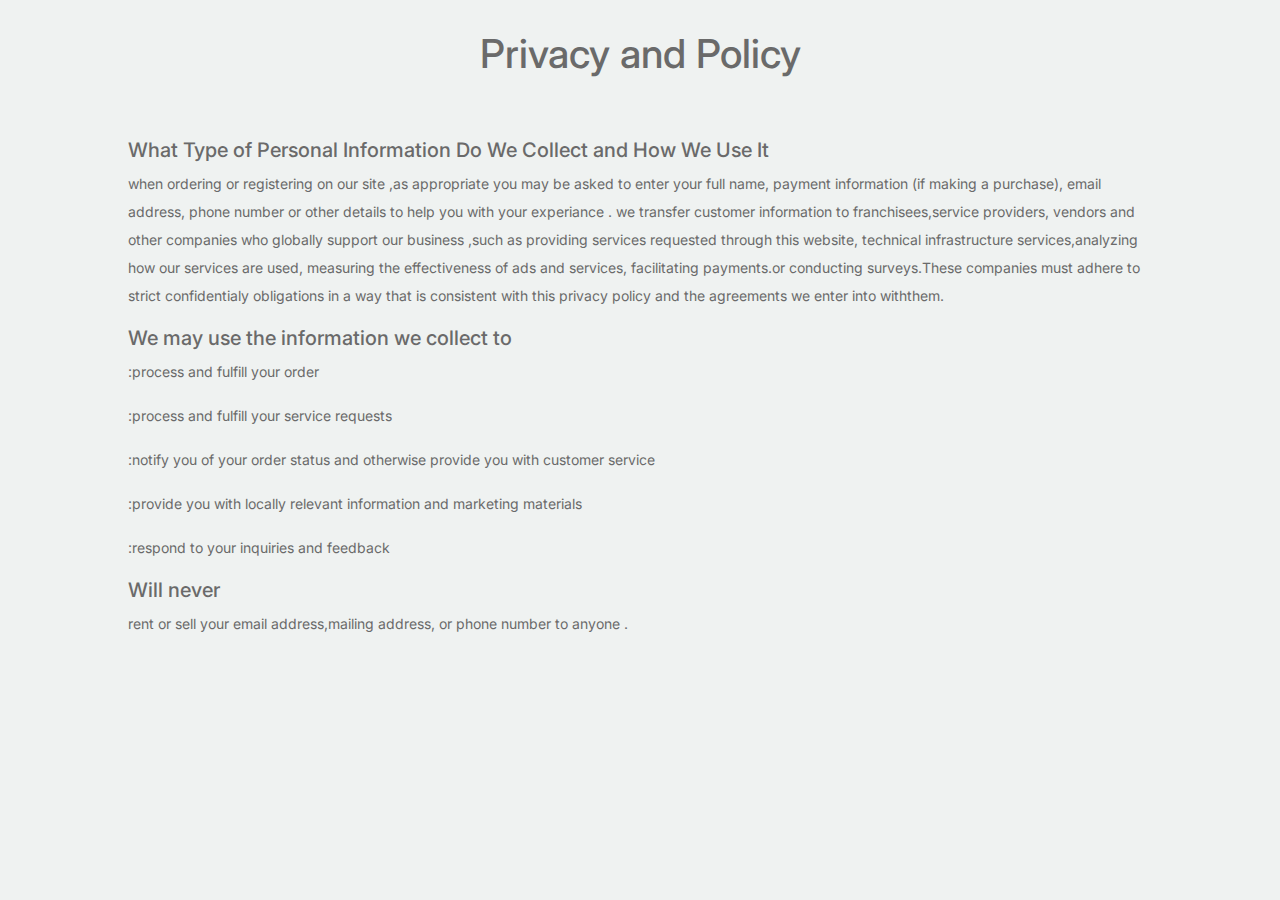
==== privacy.html @ 63040874 "Add files via upload" ====
<!-- /*
* Bootstrap 5
* Template Name: Furni
* Template Author: Untree.co
* Template URI: https://untree.co/
* License: https://creativecommons.org/licenses/by/3.0/
*/ -->
<!doctype html>
<html lang="en">
<head>
  <meta charset="utf-8">
  <meta name="viewport" content="width=device-width, initial-scale=1, shrink-to-fit=no">
  <meta name="author" content="Untree.co">
  <!-- <link rel="shortcut icon" > -->

  <meta name="description" content="" />
  <meta name="keywords" content="bootstrap, bootstrap4" />

		<!-- Bootstrap CSS -->
		<link href="css/bootstrap.min.css" rel="stylesheet">
		<link href="https://cdnjs.cloudflare.com/ajax/libs/font-awesome/6.0.0-beta3/css/all.min.css" rel="stylesheet">
		<link href="css/tiny-slider.css" rel="stylesheet">
		<link href="css/style.css" rel="stylesheet">
		<title>Archie Appliance Repair </title>
	</head>

	<body style="display: flex; flex-direction: column; justify-content: center; align-items: center;">

		<!-- Fixed section start -->

        <div style="width: 80%; ">
            <h1 style="text-align: center; margin: 30px 0 60px 0;">Privacy and Policy</h1>
        
            <div style="display: flexbox; flex-direction: column; justify-content: center; align-items: center;">
                <h5>What Type of Personal Information Do We Collect and How We Use It</h5>
                <p> when ordering or registering on our site ,as appropriate you may be asked to enter your full name, payment information (if making a purchase), email address, phone number or other details to help you with your experiance .
                    we transfer customer information to franchisees,service providers, vendors and other companies who globally support our business ,such as providing services requested through this website, technical infrastructure services,analyzing how our services are used, measuring the effectiveness of ads and services, facilitating payments.or conducting surveys.These companies must adhere to strict confidentialy obligations in a way that is consistent with this privacy policy and the agreements we enter into withthem.</p>
        
                <h5>We may use the information we collect to</h5>  
                <p>:process and fulfill your order </p>  
                <p>:process and fulfill your service requests</p>
                <p>:notify you of your order status and otherwise provide you with customer service</p>
                <p>:provide you with locally relevant information and marketing materials</p>
                <p>:respond to your inquiries and feedback </p>

                <h5>Will never </h5>
                <P>rent or sell your email address,mailing address, or phone number to anyone .</P>
           
                </div>
        </div>



		<script src="js/bootstrap.bundle.min.js"></script>
		<script src="js/tiny-slider.js"></script>
		<script src="js/custom.js"></script>
	</body>

</html>
---- css/tiny-slider.css ----
.tns-outer{padding:0 !important}.tns-outer [hidden]{display:none !important}.tns-outer [aria-controls],.tns-outer [data-action]{cursor:pointer}.tns-slider{-webkit-transition:all 0s;-moz-transition:all 0s;transition:all 0s}.tns-slider>.tns-item{-webkit-box-sizing:border-box;-moz-box-sizing:border-box;box-sizing:border-box}.tns-horizontal.tns-subpixel{white-space:nowrap}.tns-horizontal.tns-subpixel>.tns-item{display:inline-block;vertical-align:top;white-space:normal}.tns-horizontal.tns-no-subpixel:after{content:'';display:table;clear:both}.tns-horizontal.tns-no-subpixel>.tns-item{float:left}.tns-horizontal.tns-carousel.tns-no-subpixel>.tns-item{margin-right:-100%}.tns-no-calc{position:relative;left:0}.tns-gallery{position:relative;left:0;min-height:1px}.tns-gallery>.tns-item{position:absolute;left:-100%;-webkit-transition:transform 0s, opacity 0s;-moz-transition:transform 0s, opacity 0s;transition:transform 0s, opacity 0s}.tns-gallery>.tns-slide-active{position:relative;left:auto !important}.tns-gallery>.tns-moving{-webkit-transition:all 0.25s;-moz-transition:all 0.25s;transition:all 0.25s}.tns-autowidth{display:inline-block}.tns-lazy-img{-webkit-transition:opacity 0.6s;-moz-transition:opacity 0.6s;transition:opacity 0.6s;opacity:0.6}.tns-lazy-img.tns-complete{opacity:1}.tns-ah{-webkit-transition:height 0s;-moz-transition:height 0s;transition:height 0s}.tns-ovh{overflow:hidden}.tns-visually-hidden{position:absolute;left:-10000em}.tns-transparent{opacity:0;visibility:hidden}.tns-fadeIn{opacity:1;filter:alpha(opacity=100);z-index:0}.tns-normal,.tns-fadeOut{opacity:0;filter:alpha(opacity=0);z-index:-1}.tns-vpfix{white-space:nowrap}.tns-vpfix>div,.tns-vpfix>li{display:inline-block}.tns-t-subp2{margin:0 auto;width:310px;position:relative;height:10px;overflow:hidden}.tns-t-ct{width:2333.3333333%;width:-webkit-calc(100% * 70 / 3);width:-moz-calc(100% * 70 / 3);width:calc(100% * 70 / 3);position:absolute;right:0}.tns-t-ct:after{content:'';display:table;clear:both}.tns-t-ct>div{width:1.4285714%;width:-webkit-calc(100% / 70);width:-moz-calc(100% / 70);width:calc(100% / 70);height:10px;float:left}

/*# sourceMappingURL=sourcemaps/tiny-slider.css.map */
---- css/style.css ----
/*
* Template Name: UntreeStore
* Template Author: Untree.co
* Author URI: https://untree.co/
* License: https://creativecommons.org/licenses/by/3.0/
*/
@import url("https://fonts.googleapis.com/css2?family=Inter:wght@400;500;600;700;800&display=swap");
body {
  overflow-x: hidden;
  position: relative; }

body {
  font-family: "Inter", sans-serif;
  font-weight: 400;
  line-height: 28px;
  color: #6a6a6a;
  font-size: 14px;
  background-color: #eff2f1; }

a {
  text-decoration: none;
  -webkit-transition: .3s all ease;
  -o-transition: .3s all ease;
  transition: .3s all ease;
  color: #2f2f2f;
  text-decoration: underline; }
  a:hover {
    color: #2f2f2f;
    text-decoration: none; }
  a.more {
    font-weight: 600; }

.custom-navbar {
  background: #3b5d50 !important;
  padding-top: 20px;
  padding-bottom: 20px; }
  .custom-navbar .navbar-brand {
    font-size: 32px;
    font-weight: 600; }
    .custom-navbar .navbar-brand > span {
      opacity: .4; }
  .custom-navbar .navbar-toggler {
    border-color: transparent; 
    display: none;}
  custom-navbar .navbar-toggler:active, .custom-navbar  {
      -webkit-box-shadow: none;
      box-shadow: none;
      outline: none; }
  @media (min-width: 992px) {
    .custom-navbar .custom-navbar-nav li {
      margin-left: 15px;
      margin-right: 15px; } }
  .custom-navbar .custom-navbar-nav li a {
    font-weight: 500;
    color: #ffffff !important;
    opacity: .5;
    -webkit-transition: .3s all ease;
    -o-transition: .3s all ease;
    transition: .3s all ease;
    position: relative; }
    @media (min-width: 768px) {
      .custom-navbar .custom-navbar-nav li a:before {
        content: "";
        position: absolute;
        bottom: 0;
        left: 8px;
        right: 8px;
        background: #f9bf29;
        height: 5px;
        opacity: 1;
        visibility: visible;
        width: 0;
        -webkit-transition: .15s all ease-out;
        -o-transition: .15s all ease-out;
        transition: .15s all ease-out; } }
    .custom-navbar .custom-navbar-nav li a:hover {
      opacity: 1; }
      .custom-navbar .custom-navbar-nav li a:hover:before {
        width: calc(100% - 16px); }
  .custom-navbar .custom-navbar-nav li.active a {
    opacity: 1; }
    .custom-navbar .custom-navbar-nav li.active a:before {
      width: calc(100% - 16px); }
  .custom-navbar .custom-navbar-cta {
    margin-left: 0 !important;
    -webkit-box-orient: horizontal;
    -webkit-box-direction: normal;
    -ms-flex-direction: row;
    flex-direction: row; }
    @media (min-width: 768px) {
      .custom-navbar .custom-navbar-cta {
        margin-left: 40px !important; } }
    .custom-navbar .custom-navbar-cta li {
      margin-left: 0px;
      margin-right: 0px; }
      .custom-navbar .custom-navbar-cta li:first-child {
        margin-right: 20px; }

.hero {
  background: #3b5d50;
  padding: calc(4rem - 30px) 0 0rem 0; }
  @media (min-width: 768px) {
    .hero {
      padding: calc(4rem - 30px) 0 4rem 0; } }
  @media (min-width: 992px) {
    .hero {
      padding: calc(8rem - 30px) 0 8rem 0; } }
  .hero .intro-excerpt {
    position: relative;
    z-index: 4; }
    @media (min-width: 992px) {
      .hero .intro-excerpt {
        max-width: 450px; } }
  .hero h1 {
    font-weight: 700;
    color: #ffffff;
    margin-bottom: 30px; }
    @media (min-width: 1400px) {
      .hero h1 {
        font-size: 54px; } }
  .hero p {
    color: rgba(255, 255, 255, 0.5);
    margin-botom: 30px; }
  .hero .hero-img-wrap {
    position: relative; }
    .hero .hero-img-wrap img {
      position: relative;
      top: 0px;
      right: 0px;
      z-index: 2;
      max-width: 780px;
      left: -20px; }
      @media (min-width: 768px) {
        .hero .hero-img-wrap img {
          right: 0px;
          left: -100px; } }
      @media (min-width: 992px) {
        .hero .hero-img-wrap img {
          left: 0px;
          top: -80px;
          position: absolute;
          right: -50px; } }
      @media (min-width: 1200px) {
        .hero .hero-img-wrap img {
          left: 0px;
          top: -80px;
          right: -100px; } }
    .hero .hero-img-wrap:after {
      content: "";
      position: absolute;
      width: 255px;
      height: 217px;
      background-size: contain;
      background-repeat: no-repeat;
      right: -100px;
      top: -0px; }
      @media (min-width: 1200px) {
        .hero .hero-img-wrap:after {
          top: -40px; } }

.btn {
  font-weight: 600;
  padding: 12px 30px;
  border-radius: 30px;
  color: #ffffff;
  background: #2f2f2f;
  border-color: #2f2f2f; }
  .btn:hover {
    color: #ffffff;
    background: #222222;
    border-color: #222222; }
  .btn:active, .btn:focus {
    outline: none !important;
    -webkit-box-shadow: none;
    box-shadow: none; }
  .btn.btn-primary {
    background: #3b5d50;
    border-color: #3b5d50; }
    .btn.btn-primary:hover {
      background: #314d43;
      border-color: #314d43; }
  .btn.btn-secondary {
    color: #2f2f2f;
    background: #f9bf29;
    border-color: #f9bf29; }
    .btn.btn-secondary:hover {
      background: #f8b810;
      border-color: #f8b810; }
  .btn.btn-white-outline {
    background: transparent;
    border-width: 2px;
    border-color: rgba(255, 255, 255, 0.3); }
    .btn.btn-white-outline:hover {
      border-color: white;
      color: #ffffff; }

.section-title {
  color: #2f2f2f; }

.product-section {
  padding: 7rem 0; }
  .product-section .product-item {
    text-align: center;
    text-decoration: none;
    display: block;
    position: relative;
    padding-bottom: 50px;
    cursor: pointer; }
    .product-section .product-item .product-thumbnail {
      margin-bottom: 30px;
      position: relative;
      top: 0;
      -webkit-transition: .3s all ease;
      -o-transition: .3s all ease;
      transition: .3s all ease; }
    .product-section .product-item h3 {
      font-weight: 600;
      font-size: 16px; }
    .product-section .product-item strong {
      font-weight: 800 !important;
      font-size: 18px !important; }
    .product-section .product-item h3, .product-section .product-item strong {
      color: #2f2f2f;
      text-decoration: none; }
    .product-section .product-item .icon-cross {
      position: absolute;
      width: 35px;
      height: 35px;
      display: inline-block;
      background: #2f2f2f;
      bottom: 15px;
      left: 50%;
      -webkit-transform: translateX(-50%);
      -ms-transform: translateX(-50%);
      transform: translateX(-50%);
      margin-bottom: -17.5px;
      border-radius: 50%;
      opacity: 0;
      visibility: hidden;
      -webkit-transition: .3s all ease;
      -o-transition: .3s all ease;
      transition: .3s all ease; }
      .product-section .product-item .icon-cross img {
        position: absolute;
        left: 50%;
        top: 50%;
        -webkit-transform: translate(-50%, -50%);
        -ms-transform: translate(-50%, -50%);
        transform: translate(-50%, -50%); }
    .product-section .product-item:before {
      bottom: 0;
      left: 0;
      right: 0;
      position: absolute;
      content: "";
      background: #dce5e4;
      height: 0%;
      z-index: -1;
      border-radius: 10px;
      -webkit-transition: .3s all ease;
      -o-transition: .3s all ease;
      transition: .3s all ease; }
    .product-section .product-item:hover .product-thumbnail {
      top: -25px; }
    /* .product-section .product-item:hover .icon-cross {
      bottom: 0;
      opacity: 1;
      visibility: visible; }
    .product-section .product-item:hover:before {
      height: 70%; } */

.why-choose-section {
  padding: 7rem 0; }
  .why-choose-section .img-wrap {
    position: relative; }
    .why-choose-section .img-wrap:before {
      position: absolute;
      content: "";
      width: 255px;
      height: 217px;
      background-repeat: no-repeat;
      background-size: contain;
      -webkit-transform: translate(-40%, -40%);
      -ms-transform: translate(-40%, -40%);
      transform: translate(-40%, -40%);
      z-index: -1; }
    .why-choose-section .img-wrap img {
      border-radius: 20px; }

.feature {
  margin-bottom: 30px; }
  .feature .icon {
    display: inline-block;
    position: relative;
    margin-bottom: 20px; }
    .feature .icon:before {
      content: "";
      width: 33px;
      height: 33px;
      position: absolute;
      background: rgba(59, 93, 80, 0.2);
      border-radius: 50%;
      right: -8px;
      bottom: 0; }
  .feature h3 {
    font-size: 14px;
    color: #2f2f2f; }
  .feature p {
    font-size: 14px;
    line-height: 22px;
    color: #6a6a6a; }

.we-help-section {
  padding: 7rem 0; }
  .we-help-section .imgs-grid {
    display: -ms-grid;
    display: grid;
    -ms-grid-columns: (1fr)[27];
    grid-template-columns: repeat(27, 1fr);
    position: relative; }
    .we-help-section .imgs-grid:before {
      position: absolute;
      content: "";
      width: 255px;
      height: 217px;
      background-size: contain;
      background-repeat: no-repeat;
      -webkit-transform: translate(-40%, -40%);
      -ms-transform: translate(-40%, -40%);
      transform: translate(-40%, -40%);
      z-index: -1; }
    .we-help-section .imgs-grid .grid {
      position: relative; }
      .we-help-section .imgs-grid .grid img {
        border-radius: 20px;
        max-width: 100%; }
      .we-help-section .imgs-grid .grid.grid-1 {
        -ms-grid-column: 1;
        -ms-grid-column-span: 18;
        grid-column: 1 / span 18;
        -ms-grid-row: 1;
        -ms-grid-row-span: 27;
        grid-row: 1 / span 27; }
      .we-help-section .imgs-grid .grid.grid-2 {
        -ms-grid-column: 19;
        -ms-grid-column-span: 27;
        grid-column: 19 / span 27;
        -ms-grid-row: 1;
        -ms-grid-row-span: 5;
        grid-row: 1 / span 5;
        padding-left: 20px; }
      .we-help-section .imgs-grid .grid.grid-3 {
        -ms-grid-column: 14;
        -ms-grid-column-span: 16;
        grid-column: 14 / span 16;
        -ms-grid-row: 6;
        -ms-grid-row-span: 27;
        grid-row: 6 / span 27;
        padding-top: 20px; }

.custom-list {
  width: 100%; }
  .custom-list li {
    display: inline-block;
    width: calc(50% - 20px);
    margin-bottom: 12px;
    line-height: 1.5;
    position: relative;
    padding-left: 20px; }
    .custom-list li:before {
      content: "";
      width: 8px;
      height: 8px;
      border-radius: 50%;
      border: 2px solid #3b5d50;
      position: absolute;
      left: 0;
      top: 8px; }

.popular-product {
  padding: 0 0 7rem 0; }
  .popular-product .product-item-sm h3 {
    font-size: 14px;
    font-weight: 700;
    color: #2f2f2f; }
  .popular-product .product-item-sm a {
    text-decoration: none;
    color: #2f2f2f;
    -webkit-transition: .3s all ease;
    -o-transition: .3s all ease;
    transition: .3s all ease; }
    .popular-product .product-item-sm a:hover {
      color: rgba(47, 47, 47, 0.5); }
  .popular-product .product-item-sm p {
    line-height: 1.4;
    margin-bottom: 10px;
    font-size: 14px; }
  .popular-product .product-item-sm .thumbnail {
    margin-right: 10px;
    -webkit-box-flex: 0;
    -ms-flex: 0 0 120px;
    flex: 0 0 120px;
    position: relative; }
    .popular-product .product-item-sm .thumbnail:before {
      content: "";
      position: absolute;
      border-radius: 20px;
      background: #dce5e4;
      width: 98px;
      height: 98px;
      top: 50%;
      left: 50%;
      -webkit-transform: translate(-50%, -50%);
      -ms-transform: translate(-50%, -50%);
      transform: translate(-50%, -50%);
      z-index: -1; }

.testimonial-section {
  padding: 3rem 0 7rem 0; }

.testimonial-slider-wrap {
  position: relative; }
  .testimonial-slider-wrap .tns-inner {
    padding-top: 30px; }
  .testimonial-slider-wrap .item .testimonial-block blockquote {
    font-size: 16px; }
    @media (min-width: 768px) {
      .testimonial-slider-wrap .item .testimonial-block blockquote {
        line-height: 32px;
        font-size: 18px; } }
  .testimonial-slider-wrap .item .testimonial-block .author-info .author-pic {
    margin-bottom: 20px; }
    .testimonial-slider-wrap .item .testimonial-block .author-info .author-pic img {
      max-width: 80px;
      border-radius: 50%; }
  .testimonial-slider-wrap .item .testimonial-block .author-info h3 {
    font-size: 14px;
    font-weight: 700;
    color: #2f2f2f;
    margin-bottom: 0; }
  .testimonial-slider-wrap #testimonial-nav {
    position: absolute;
    top: 50%;
    z-index: 99;
    width: 100%;
    display: none; }
    @media (min-width: 768px) {
      .testimonial-slider-wrap #testimonial-nav {
        display: block; } }
    .testimonial-slider-wrap #testimonial-nav > span {
      cursor: pointer;
      position: absolute;
      width: 58px;
      height: 58px;
      line-height: 58px;
      border-radius: 50%;
      background: rgba(59, 93, 80, 0.1);
      color: #2f2f2f;
      -webkit-transition: .3s all ease;
      -o-transition: .3s all ease;
      transition: .3s all ease; }
      .testimonial-slider-wrap #testimonial-nav > span:hover {
        background: #3b5d50;
        color: #ffffff; }
    .testimonial-slider-wrap #testimonial-nav .prev {
      left: -10px; }
    .testimonial-slider-wrap #testimonial-nav .next {
      right: 0; }
  .testimonial-slider-wrap .tns-nav {
    position: absolute;
    bottom: -50px;
    left: 50%;
    -webkit-transform: translateX(-50%);
    -ms-transform: translateX(-50%);
    transform: translateX(-50%); }
    .testimonial-slider-wrap .tns-nav button {
      background: none;
      border: none;
      display: inline-block;
      position: relative;
      width: 0 !important;
      height: 7px !important;
      margin: 2px; }
      .testimonial-slider-wrap .tns-nav button:active, .testimonial-slider-wrap .tns-nav button:focus, .testimonial-slider-wrap .tns-nav button:hover {
        outline: none;
        -webkit-box-shadow: none;
        box-shadow: none;
        background: none; }
      .testimonial-slider-wrap .tns-nav button:before {
        display: block;
        width: 7px;
        height: 7px;
        left: 0;
        top: 0;
        position: absolute;
        content: "";
        border-radius: 50%;
        -webkit-transition: .3s all ease;
        -o-transition: .3s all ease;
        transition: .3s all ease;
        background-color: #d6d6d6; }
      .testimonial-slider-wrap .tns-nav button:hover:before, .testimonial-slider-wrap .tns-nav button.tns-nav-active:before {
        background-color: #3b5d50; }

.before-footer-section {
  padding: 7rem 0 12rem 0 !important; }

.blog-section {
  padding: 7rem 0 12rem 0; }
  .blog-section .post-entry a {
    text-decoration: none; }
  .blog-section .post-entry .post-thumbnail {
    display: block;
    margin-bottom: 20px; }
    .blog-section .post-entry .post-thumbnail img {
      border-radius: 20px;
      -webkit-transition: .3s all ease;
      -o-transition: .3s all ease;
      transition: .3s all ease; }
  .blog-section .post-entry .post-content-entry {
    padding-left: 15px;
    padding-right: 15px; }
    .blog-section .post-entry .post-content-entry h3 {
      font-size: 16px;
      margin-bottom: 0;
      font-weight: 600;
      margin-bottom: 7px; }
    .blog-section .post-entry .post-content-entry .meta {
      font-size: 14px; }
      .blog-section .post-entry .post-content-entry .meta a {
        font-weight: 600; }
  .blog-section .post-entry:hover .post-thumbnail img, .blog-section .post-entry:focus .post-thumbnail img {
    opacity: .7; }

.footer-section {
  padding: 80px 0;
  background: #ffffff; }
  .footer-section .relative {
    position: relative; }
  .footer-section a {
    text-decoration: none;
    color: #2f2f2f;
    -webkit-transition: .3s all ease;
    -o-transition: .3s all ease;
    transition: .3s all ease; }
    .footer-section a:hover {
      color: rgba(47, 47, 47, 0.5); }
  .footer-section .subscription-form {
    margin-bottom: 40px;
    position: relative;
    z-index: 2;
    margin-top: 100px; }
    @media (min-width: 992px) {
      .footer-section .subscription-form {
        margin-top: 0px;
        margin-bottom: 80px; } }
    .footer-section .subscription-form h3 {
      font-size: 18px;
      font-weight: 500;
      color: #3b5d50; }
    .footer-section .subscription-form .form-control {
      height: 50px;
      border-radius: 10px;
      font-family: "Inter", sans-serif; }
      .footer-section .subscription-form .form-control:active, .footer-section .subscription-form .form-control:focus {
        outline: none;
        -webkit-box-shadow: none;
        box-shadow: none;
        border-color: #3b5d50;
        -webkit-box-shadow: 0 1px 4px 0 rgba(0, 0, 0, 0.2);
        box-shadow: 0 1px 4px 0 rgba(0, 0, 0, 0.2); }
      .footer-section .subscription-form .form-control::-webkit-input-placeholder {
        font-size: 14px; }
      .footer-section .subscription-form .form-control::-moz-placeholder {
        font-size: 14px; }
      .footer-section .subscription-form .form-control:-ms-input-placeholder {
        font-size: 14px; }
      .footer-section .subscription-form .form-control:-moz-placeholder {
        font-size: 14px; }
    .footer-section .subscription-form .btn {
      border-radius: 10px !important; }
  .footer-section .sofa-img {
    position: absolute;
    top: -200px;
    z-index: 1;
    right: 0; }
    .footer-section .sofa-img img {
      max-width: 380px; }
  .footer-section .links-wrap {
    margin-top: 0px; }
    @media (min-width: 992px) {
      .footer-section .links-wrap {
        margin-top: 54px; } }
    .footer-section .links-wrap ul li {
      margin-bottom: 10px; }
  .footer-section .footer-logo-wrap .footer-logo {
    font-size: 32px;
    font-weight: 500;
    text-decoration: none;
    color: #3b5d50; }
  .footer-section .custom-social li {
    margin: 2px;
    display: inline-block; }
    .footer-section .custom-social li a {
      width: 40px;
      height: 40px;
      text-align: center;
      line-height: 40px;
      display: inline-block;
      background: #dce5e4;
      color: #3b5d50;
      border-radius: 50%; }
      .footer-section .custom-social li a:hover {
        background: #3b5d50;
        color: #ffffff; }
  .footer-section .border-top {
    border-color: #dce5e4; }
    .footer-section .border-top.copyright {
      font-size: 14px !important; }

.untree_co-section {
  padding: 7rem 0; }

.form-control {
  height: 50px;
  border-radius: 10px;
  font-family: "Inter", sans-serif; }
  .form-control:active, .form-control:focus {
    outline: none;
    -webkit-box-shadow: none;
    box-shadow: none;
    border-color: #3b5d50;
    -webkit-box-shadow: 0 1px 4px 0 rgba(0, 0, 0, 0.2);
    box-shadow: 0 1px 4px 0 rgba(0, 0, 0, 0.2); }
  .form-control::-webkit-input-placeholder {
    font-size: 14px; }
  .form-control::-moz-placeholder {
    font-size: 14px; }
  .form-control:-ms-input-placeholder {
    font-size: 14px; }
  .form-control:-moz-placeholder {
    font-size: 14px; }

.service {
  line-height: 1.5; }
  .service .service-icon {
    border-radius: 10px;
    -webkit-box-flex: 0;
    -ms-flex: 0 0 50px;
    flex: 0 0 50px;
    height: 50px;
    line-height: 50px;
    text-align: center;
    background: #3b5d50;
    margin-right: 20px;
    color: #ffffff; }

textarea {
  height: auto !important; }

.site-blocks-table {
  overflow: auto; }
  .site-blocks-table .product-thumbnail {
    width: 200px; }
  .site-blocks-table .btn {
    padding: 2px 10px; }
  .site-blocks-table thead th {
    padding: 30px;
    text-align: center;
    border-width: 0px !important;
    vertical-align: middle;
    color: rgba(0, 0, 0, 0.8);
    font-size: 18px; }
  .site-blocks-table td {
    padding: 20px;
    text-align: center;
    vertical-align: middle;
    color: rgba(0, 0, 0, 0.8); }
  .site-blocks-table tbody tr:first-child td {
    border-top: 1px solid #3b5d50 !important; }
  .site-blocks-table .btn {
    background: none !important;
    color: #000000;
    border: none;
    height: auto !important; }

.site-block-order-table th {
  border-top: none !important;
  border-bottom-width: 1px !important; }

.site-block-order-table td, .site-block-order-table th {
  color: #000000; }

.couponcode-wrap input {
  border-radius: 10px !important; }

.text-primary {
  color: #3b5d50 !important; }

.thankyou-icon {
  position: relative;
  color: #3b5d50; }
  .thankyou-icon:before {
    position: absolute;
    content: "";
    width: 50px;
    height: 50px;
    border-radius: 50%;
    background: rgba(59, 93, 80, 0.2); }
.brand-logos img{
    width: 160px;
    margin:  10px   20px;
}
.brand-logos{
  margin: 40px 0;
}

.fixed-section{
  width: 100%;
  justify-content: flex-end;
  position: fixed;
  align-items: end;
  z-index: 11;
  margin-top: 1em;
}
.fixed-link{
  width: unset;
  margin-top: 1em;
}
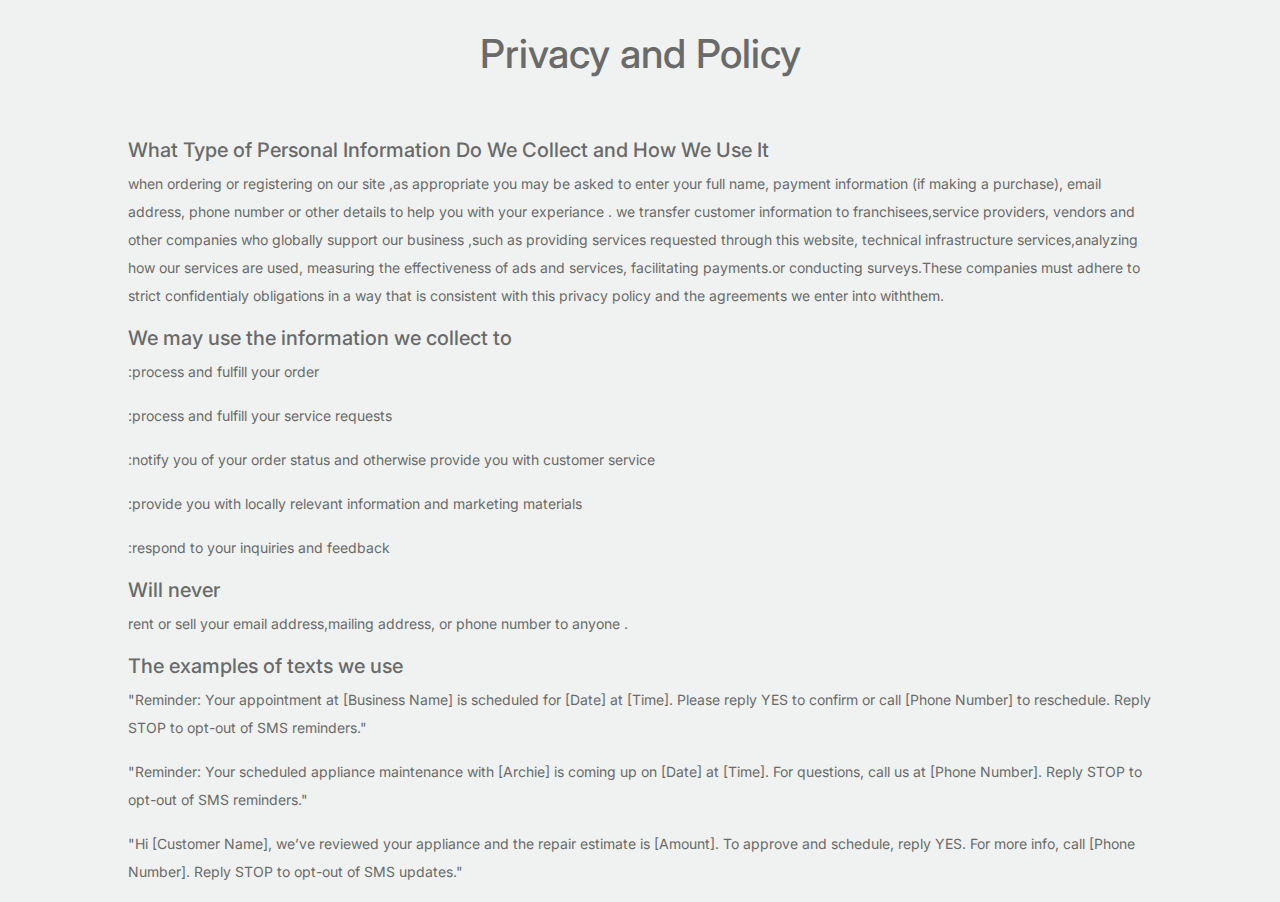
==== commit d1831e47: "Update privacy.html" ====
--- a/privacy.html
+++ b/privacy.html
@@ -45,6 +45,16 @@
 
                 <h5>Will never </h5>
                 <P>rent or sell your email address,mailing address, or phone number to anyone .</P>
+
+                <h5>The examples of texts we use</h5>
+                <p>"Reminder: Your appointment at [Business Name] is scheduled for [Date] at [Time]. Please reply YES to confirm or call [Phone Number] to reschedule.
+                    Reply STOP to opt-out of SMS reminders."</p>
+                <p>"Reminder: Your scheduled appliance maintenance with [Archie] is coming up on [Date] at [Time]. For questions, call us at [Phone Number].
+                    Reply STOP to opt-out of SMS reminders."</p>
+                 <p>"Hi [Customer Name], we’ve reviewed your appliance and the repair estimate is [Amount]. To approve and schedule, reply YES. For more info, call [Phone Number].
+                        Reply STOP to opt-out of SMS updates."</p>
+           
+                </div>
            
                 </div>
         </div>
